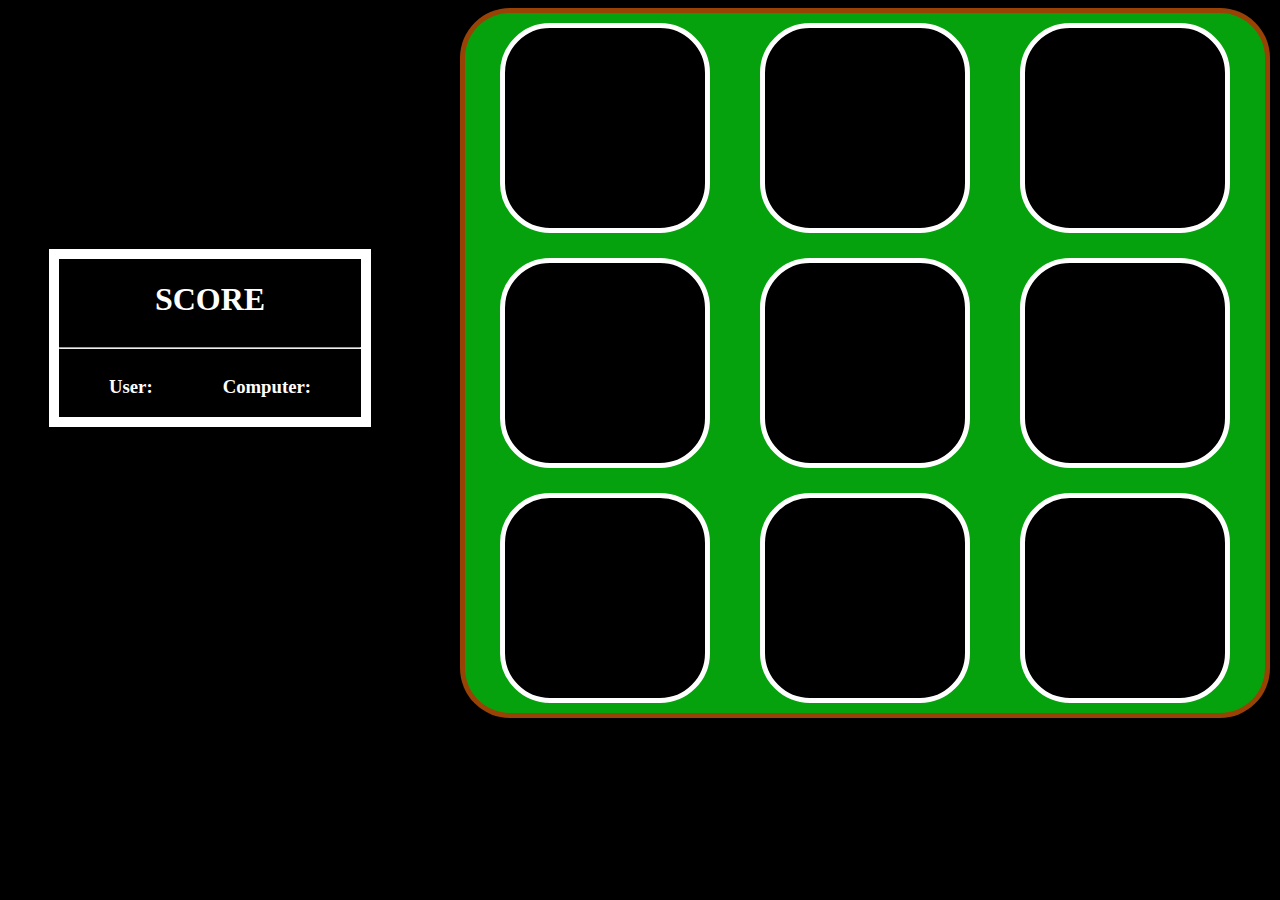
==== index.html @ 04abe2c2 "gato" ====
<!DOCTYPE html>
<html lang="en">

<head>
    <link rel="stylesheet" href="/styles.css">
    <meta charset="UTF-8">
    <meta name="viewport" content="width=device-width, initial-scale=1.0">
    <title>Gato</title>
</head>

<body>
    <!--score box y bloque-->
<div class="izq">
    <div class="score">
        <h1>SCORE</h1>
        <hr>
        <div class="players">
            <h3>User:</h3>
            <h3> Computer:</h3>
        </div>
       

    </div>
<img class="bloque" src="/multimedia/bloque gif.gif" alt="">
<!--Gato Box-->
</div>
    <div class="gato">
        <div class="alta">
            <div class="cuadro"></div>
            <div class="cuadro"></div>
            <div class="cuadro"></div>
        </div>
        <div class="media">
            <div class="cuadro"></div>
            <div class="cuadro"></div>
            <div class="cuadro"></div>
        </div>
        <div class="baja">
            <div class="cuadro"></div>
            <div class="cuadro"></div>
            <div class="cuadro"></div>
        </div>



    </div>
    <!--Audio box-->
    <audio class="musica" id="musica">
        <source type="audio/mp3">
    </audio>
   
    <script src="/fx.js"></script>
</body>

</html>
---- styles.css ----
:root {
    color: #fffefe;
}
body {
    background-color: black;
    display: flex;
    justify-content: center;
    align-items: center;
    gap: 50px;
}
.gato {
    width: 800px;
    height: 700px;
    background-color: rgb(6, 162, 14);
    display: flex;
    justify-content: center;
    align-items: center;
    border:5px solid rgba(255, 0, 0, 0.59);
    border-radius: 50px;

}

.gato:hover::before {
    content: "";
    position: absolute;
    top: 0;
    left: 0;
    z-index: -1;
    width: 100%;
    height: 100%;
    background: linear-gradient(45deg, red, orange, yellow, green, rgb(0, 255, 255), blue, deeppink, red, orange, yellow, green, rgb(0, 255, 255), blue, deeppink);
    background-size: 800%;
    border-radius: 12px;
    filter: blur(8px);
    animation: glowing 20s linear infinite;
}

@keyframes glowing {
    0% {
        background-position: 0 0;
    }
    50% {
        background-position: 400% 0;
    }
    100% {
        background-position: 0 0;
    }
}
.gato:hover{
    background-color: rgba(255, 255, 255, 0.178);
}


.cuadro {
    background: black;
    text-align: center;
    border: rgb(255, 255, 255) 5px solid;
    width: 200px;
    height: 200px;
    margin: 25px 25px 25px 25px;
    position: relative;
    border-radius: 50px;
}
.cuadro:hover {
    cursor: pointer;
}
.cuadro:active {
    transform: scale(1.05);
    box-shadow: 0px 0px 50px 50px #fffefe;
    /*0 1.5px 1.5px rgba(0, 0, 0, 0.23);*/

}
.musica {
    background-color: transparent;
}
.izq {
display: flex;
flex-direction: column;
align-items: center;
gap: 50px;
}
.score {
    color: #fffefe;
    display: flex;
    flex-direction: column;
    justify-content: center;
    align-items: center;
    border: 10px solid white;
}
hr {
    width: 300px;
}
.players {
    display: flex;
    flex-direction: row;
    justify-content: space-around;
    align-items: center;
    gap: 70px;
}
.bloque {
    width: 400px;
}
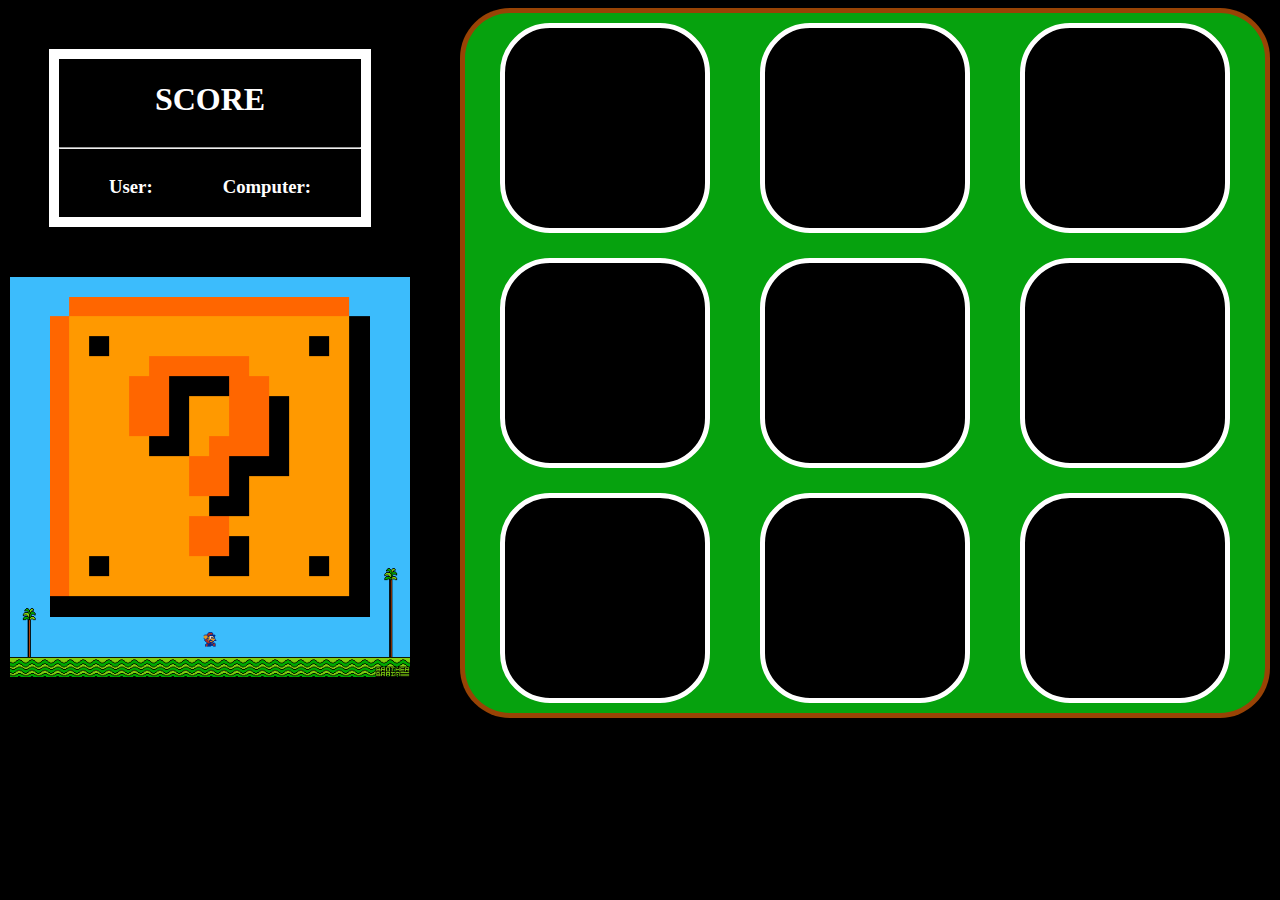
==== commit 63e7adc3: "javascript" ====
--- a/index.html
+++ b/index.html
@@ -21,7 +21,7 @@
        
 
     </div>
-<img class="bloque" src="/multimedia/bloque gif.gif" alt="">
+<img class="bloque" src="/multimedia/bloque gif (2).gif" alt="">
 <!--Gato Box-->
 </div>
     <div class="gato">
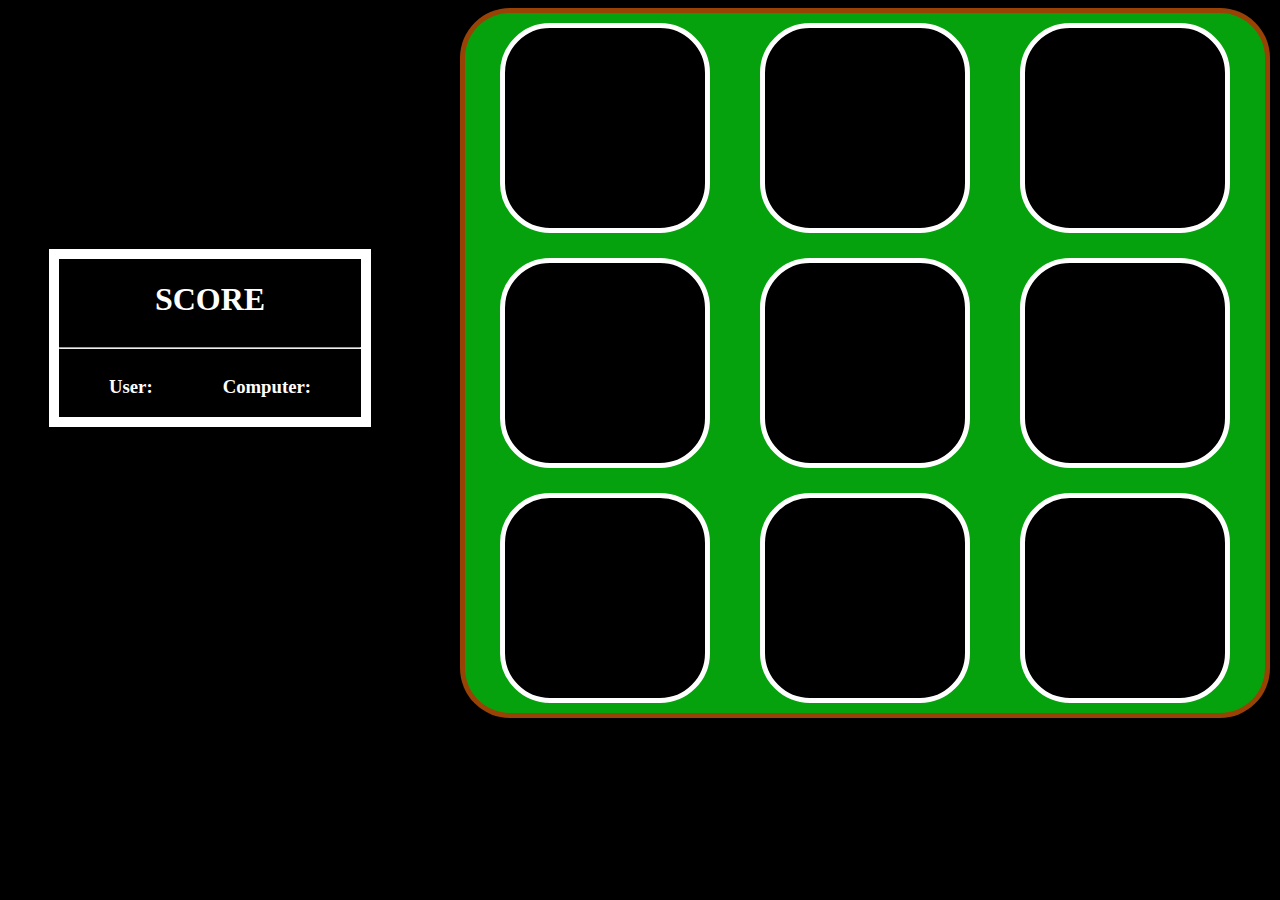
==== commit 59dd86e6: "avatar" ====
--- a/index.html
+++ b/index.html
@@ -45,8 +45,8 @@
 
     </div>
     <!--Audio box-->
-    <audio class="musica" id="musica">
-        <source type="audio/mp3">
+    <audio loop autoplay class="musica" id="musicaIndex">
+        <source src="/multimedia/Starman Power-Up (Player2 Remix) - Super Mario Bros. (320 kbps).mp3" type="audio/mp3">
     </audio>
    
     <script src="/fx.js"></script>
--- a/styles.css
+++ b/styles.css
@@ -99,4 +99,7 @@
 }
 .bloque {
     width: 400px;
+}
+.ganadores {
+    background-color: red;
 }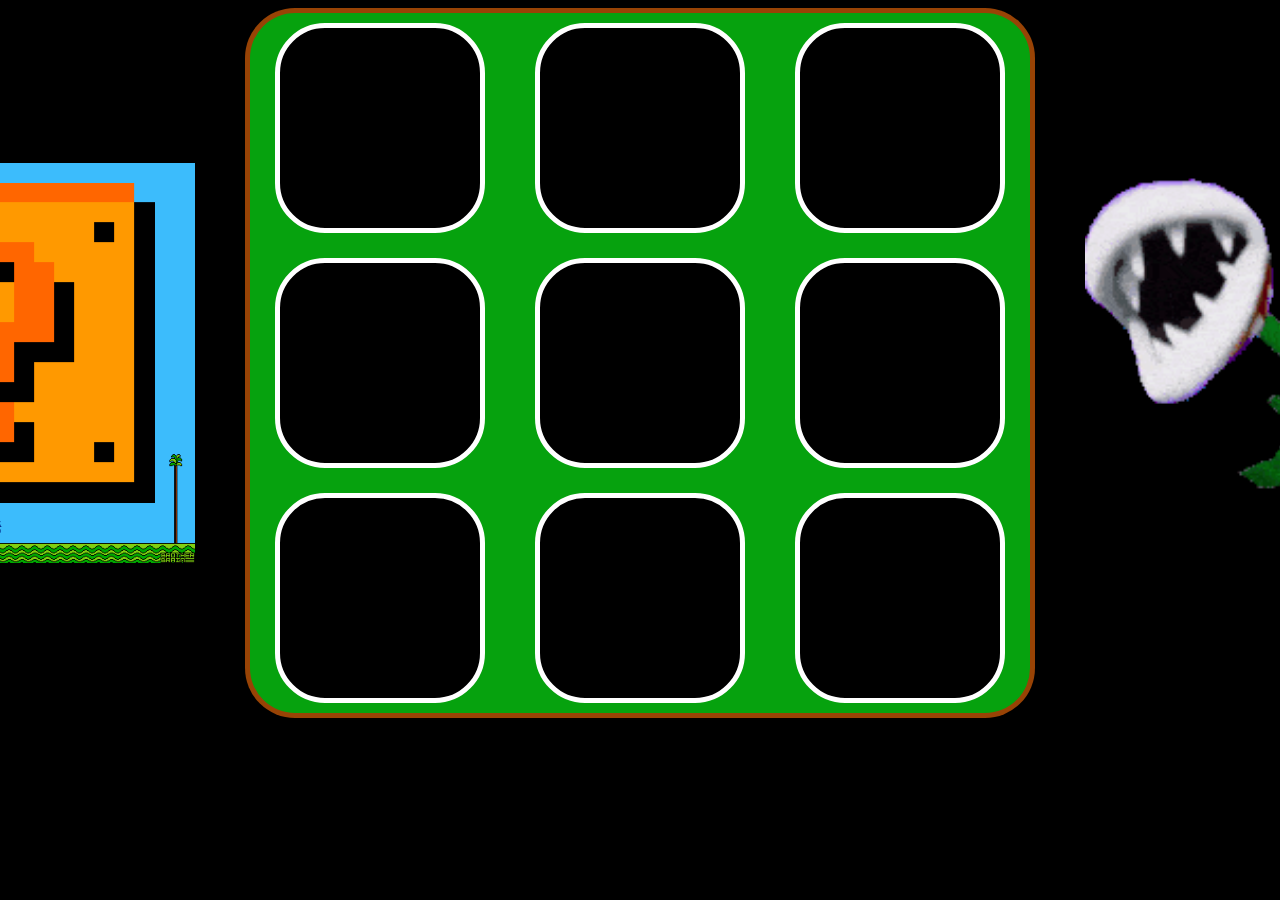
==== commit 14266d52: "final" ====
--- a/index.html
+++ b/index.html
@@ -10,20 +10,10 @@
 
 <body>
     <!--score box y bloque-->
-<div class="izq">
-    <div class="score">
-        <h1>SCORE</h1>
-        <hr>
-        <div class="players">
-            <h3>User:</h3>
-            <h3> Computer:</h3>
-        </div>
-       
-
-    </div>
-<img class="bloque" src="/multimedia/bloque gif (2).gif" alt="">
+<div class="izq">   
+<img class="bloque" src="/multimedia/bloque.gif" alt="">
+</div>
 <!--Gato Box-->
-</div>
     <div class="gato">
         <div class="alta">
             <div class="cuadro"></div>
@@ -44,6 +34,10 @@
 
 
     </div>
+    <div class="derecha">   
+        <img class="bloque" src="/multimedia/planta.gif" alt="">
+        </div>
+    
     <!--Audio box-->
     <audio loop autoplay class="musica" id="musicaIndex">
         <source src="/multimedia/Starman Power-Up (Player2 Remix) - Super Mario Bros. (320 kbps).mp3" type="audio/mp3">
